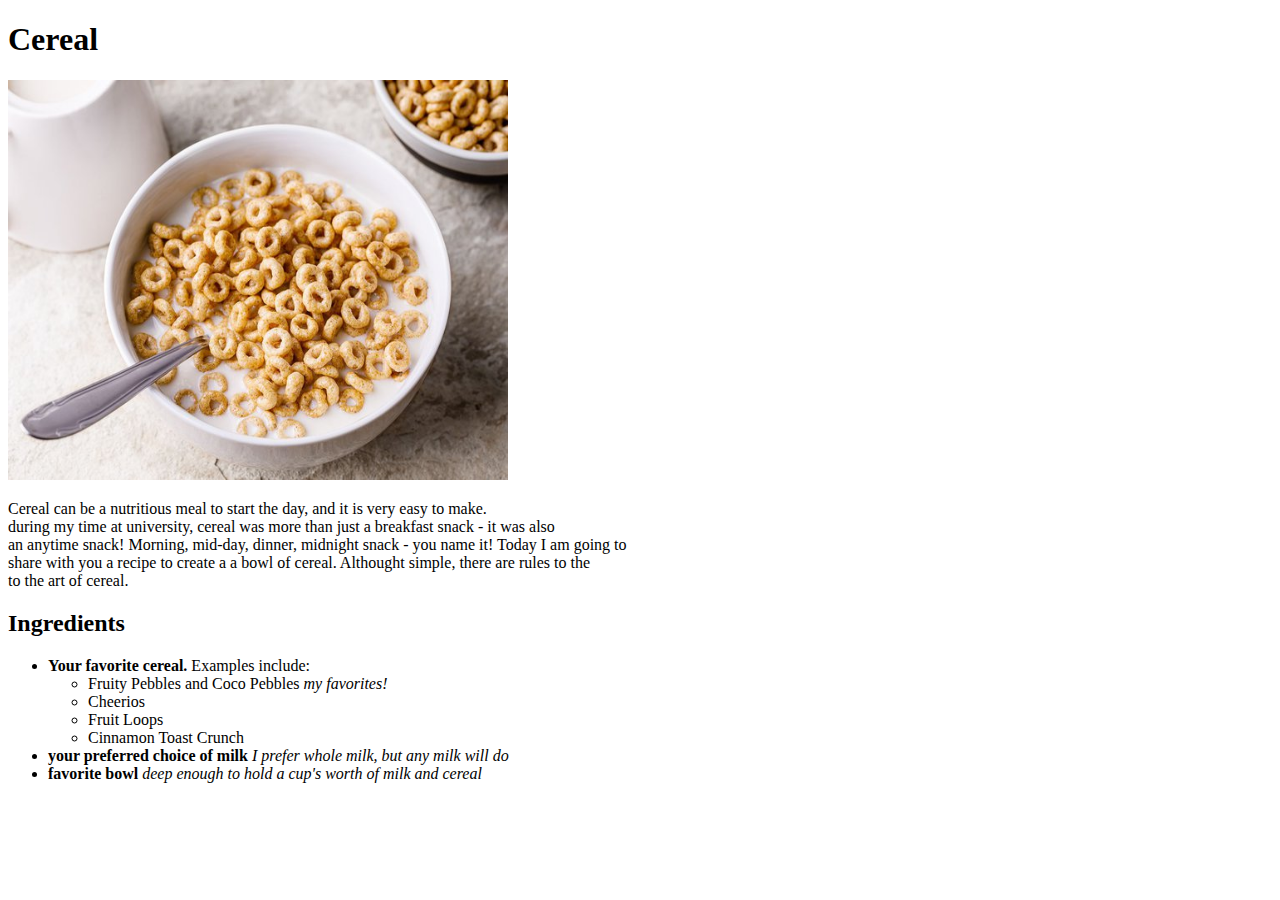
==== recipes/cereal.html @ 03ddf176 "Add cereal.html and cereal.jpg" ====
<!DOCTYPE html>
<html lang="en">
<head>
    <meta charset="UTF-8">
    <meta http-equiv="X-UA-Compatible" content="IE=edge">
    <meta name="viewport" content="width=device-width, initial-scale=1.0">
    <title>Cereal | Easy Recipes</title>
</head>
<body>
    <h1>Cereal</h1>
    <img src="../img/cereal.jpg" alt="A bowl of cheerios. Yummy!" width="500px" height="400px">
    <p>Cereal can be a nutritious meal to start the day, and it is very easy to make. <br>
        during my time at university, cereal was more than just a breakfast snack - it was also <br>
    an anytime snack! Morning, mid-day, dinner, midnight snack - you name it! Today I am going to <br>
    share with you a recipe to create a a bowl of cereal. Althought simple, there are rules to the <br>
    to the art of cereal.</p>
    <h2>Ingredients</h2>
        <ul>
            <li><strong>Your favorite cereal.</strong> Examples include: </li>
            <ul>
                <li>Fruity Pebbles and Coco Pebbles <em>my favorites!</em></li>
                <li>Cheerios</li>
                <li>Fruit Loops</li>
                <li>Cinnamon Toast Crunch</li>
            </ul>
            <li><strong> your preferred choice of milk</strong> <em>I prefer whole milk, but any milk will do</em></li>
            <li><strong>favorite bowl</strong> <em>deep enough to hold a cup's worth of milk and cereal</em></li>
        </ul>
    
</body>
</html>
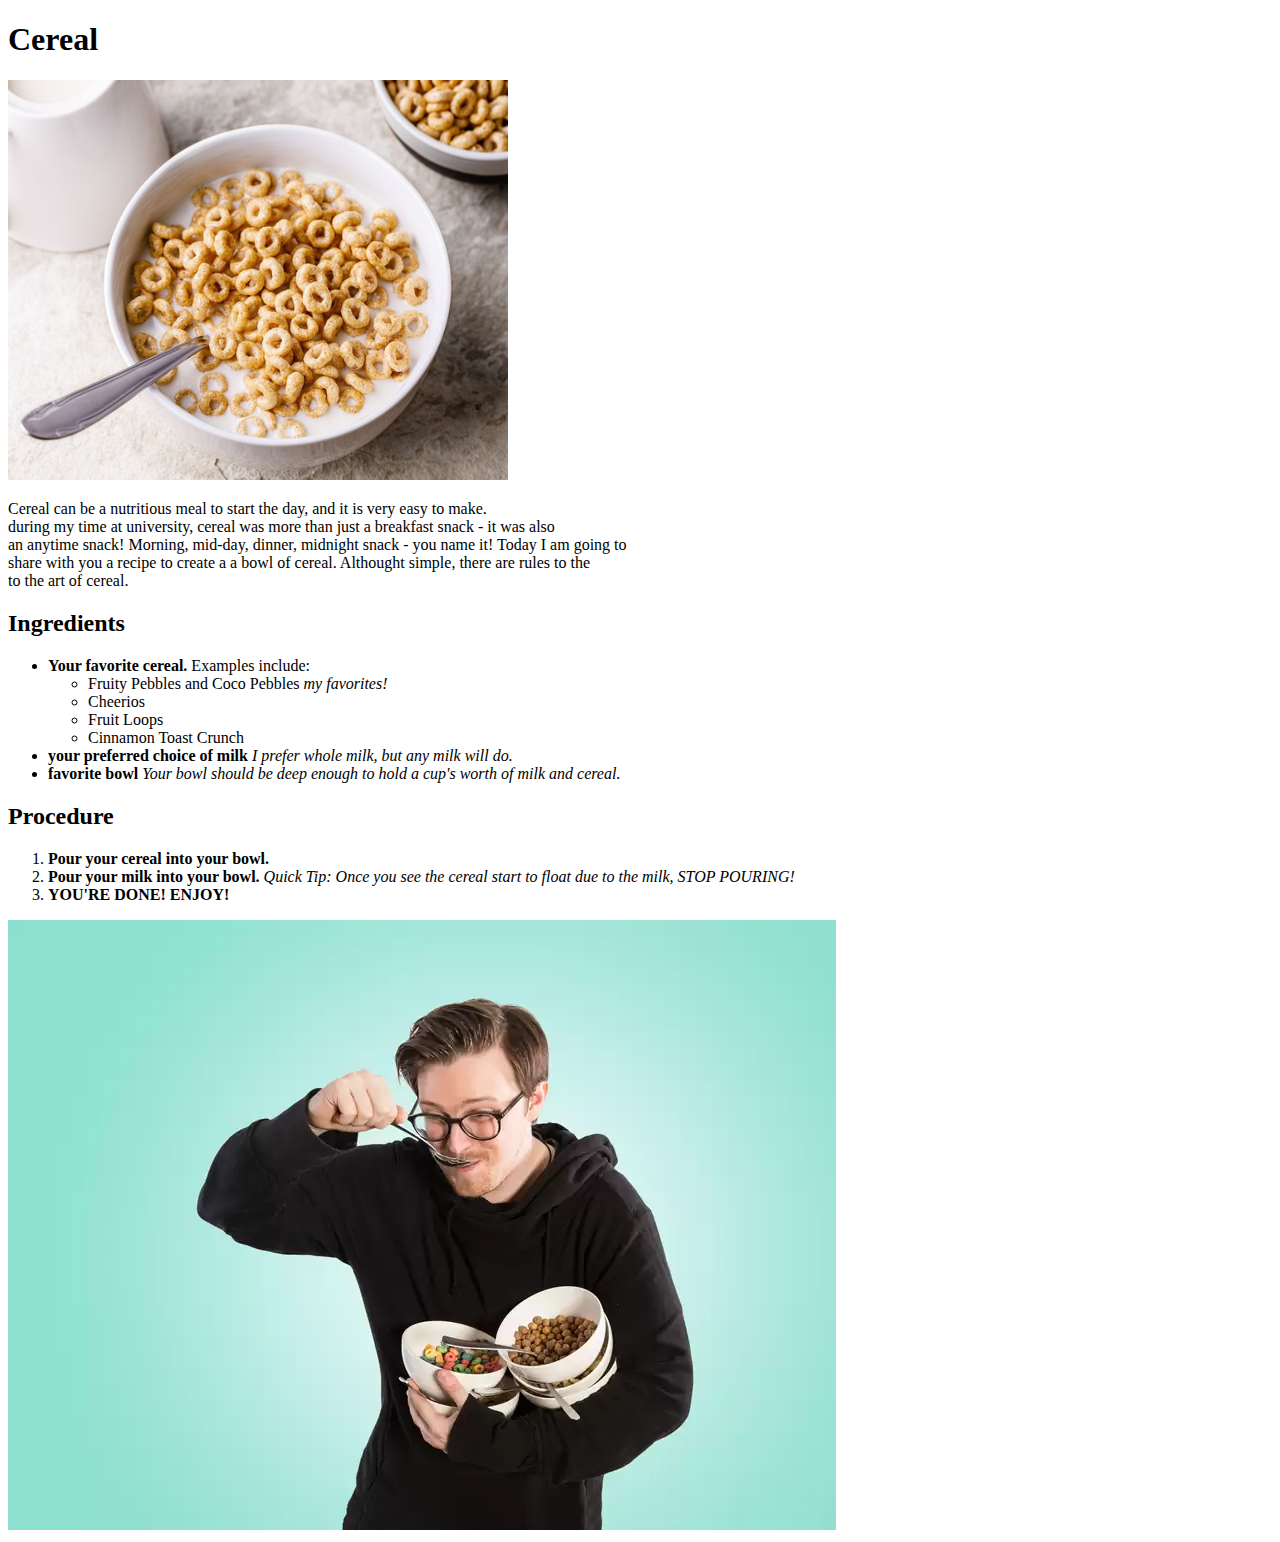
==== commit 3ae37c9a: "Link index.html to cereal.html and add pasta.html" ====
--- a/recipes/cereal.html
+++ b/recipes/cereal.html
@@ -18,14 +18,21 @@
         <ul>
             <li><strong>Your favorite cereal.</strong> Examples include: </li>
             <ul>
-                <li>Fruity Pebbles and Coco Pebbles <em>my favorites!</em></li>
+                <li>Fruity Pebbles and Coco Pebbles <i>my favorites!</i></li>
                 <li>Cheerios</li>
                 <li>Fruit Loops</li>
                 <li>Cinnamon Toast Crunch</li>
             </ul>
-            <li><strong> your preferred choice of milk</strong> <em>I prefer whole milk, but any milk will do</em></li>
-            <li><strong>favorite bowl</strong> <em>deep enough to hold a cup's worth of milk and cereal</em></li>
+            <li><strong> your preferred choice of milk</strong> <i>I prefer whole milk, but any milk will do.</i></li>
+            <li><strong>favorite bowl</strong> <i>Your bowl should be deep enough to hold a cup's worth of milk and cereal.</i></li>
         </ul>
-    
+    <h2>Procedure</h2>
+    <ol>
+        <li> <b>Pour your cereal into your bowl. </b></li>
+        <li> <b>Pour your milk into your bowl.</b> <em>Quick Tip: Once you see the cereal start to float due to the milk, STOP POURING!</em></li>
+        <li><strong>YOU'RE DONE! ENJOY!</strong></li>
+    </ol>
+
+    <img src="../img/happy-cereal-eater.jpg" alt="Man happily holding two bowls of cereal">
 </body>
 </html>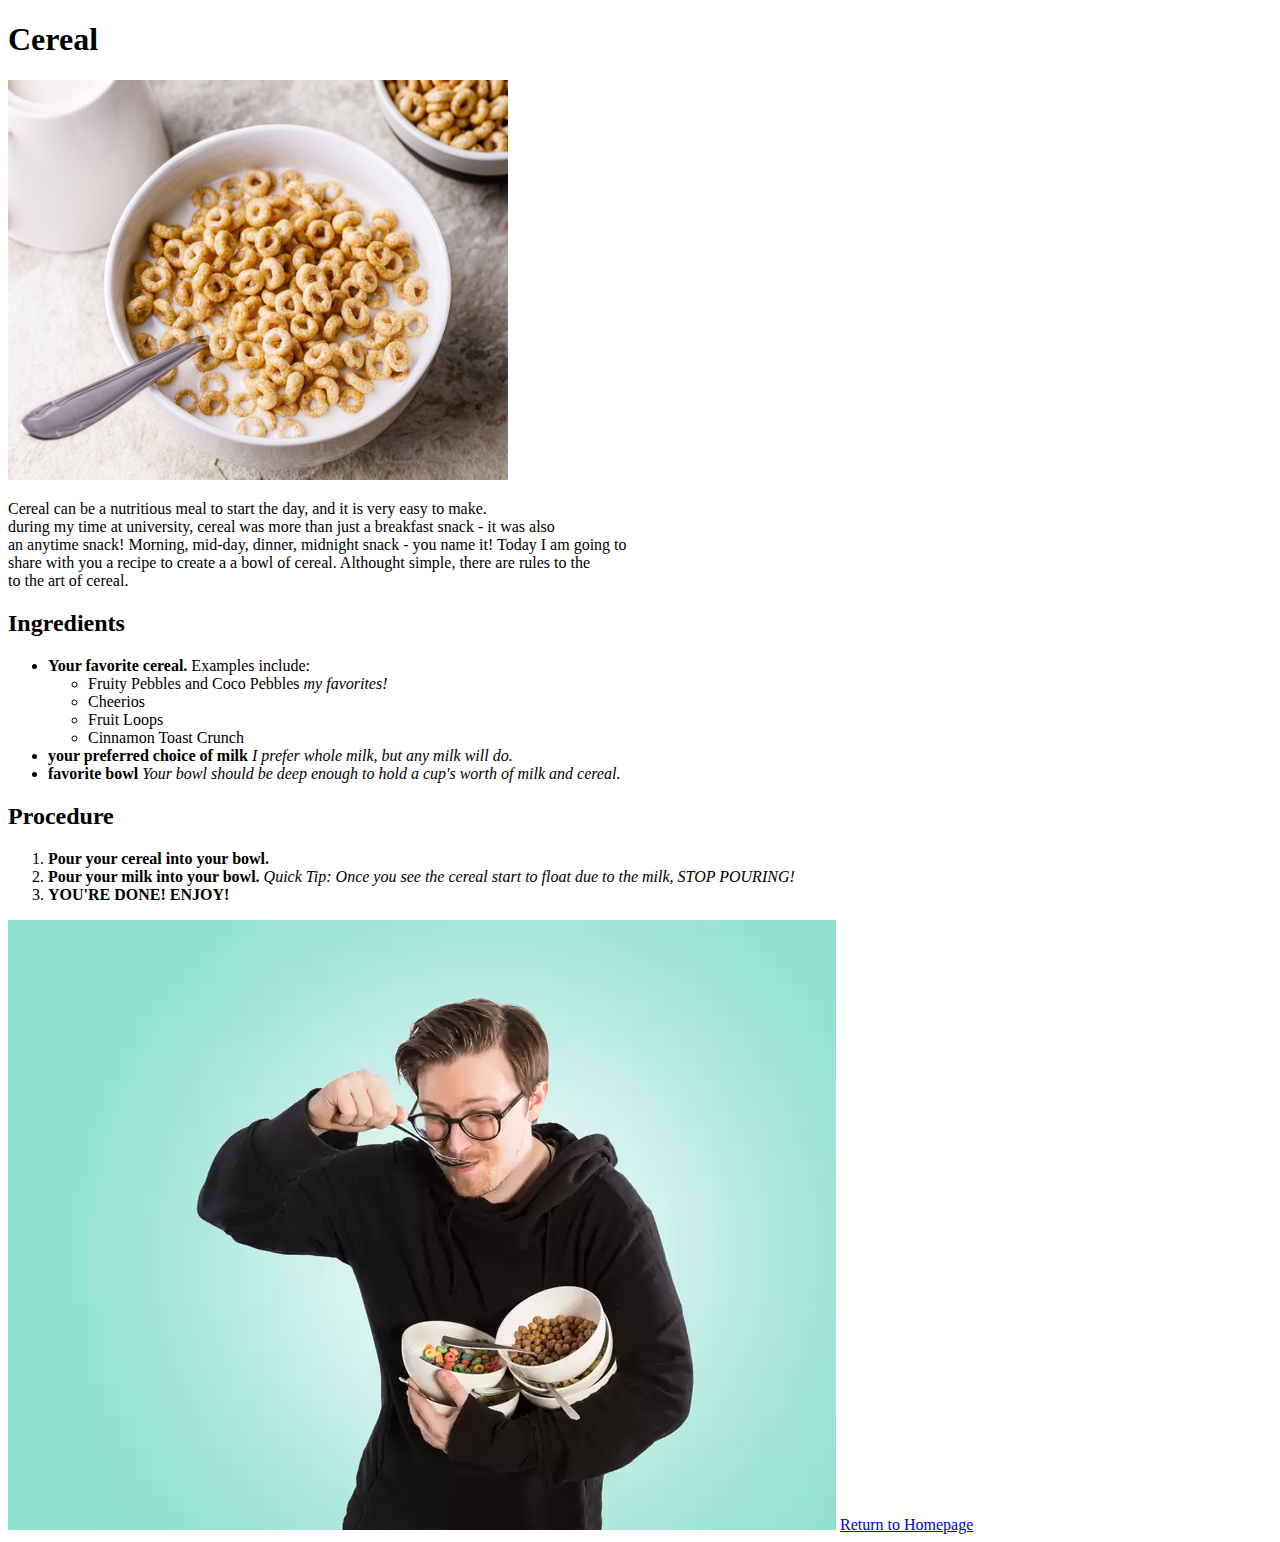
==== commit 2d13f7c8: "Add link back to index.html" ====
--- a/recipes/cereal.html
+++ b/recipes/cereal.html
@@ -4,7 +4,7 @@
     <meta charset="UTF-8">
     <meta http-equiv="X-UA-Compatible" content="IE=edge">
     <meta name="viewport" content="width=device-width, initial-scale=1.0">
-    <title>Cereal | Easy Recipes</title>
+    <title>Cereal | Odin Recipes</title>
 </head>
 <body>
     <h1>Cereal</h1>
@@ -34,5 +34,7 @@
     </ol>
 
     <img src="../img/happy-cereal-eater.jpg" alt="Man happily holding two bowls of cereal">
+
+    <a href="../index.html">Return to Homepage</a>
 </body>
 </html>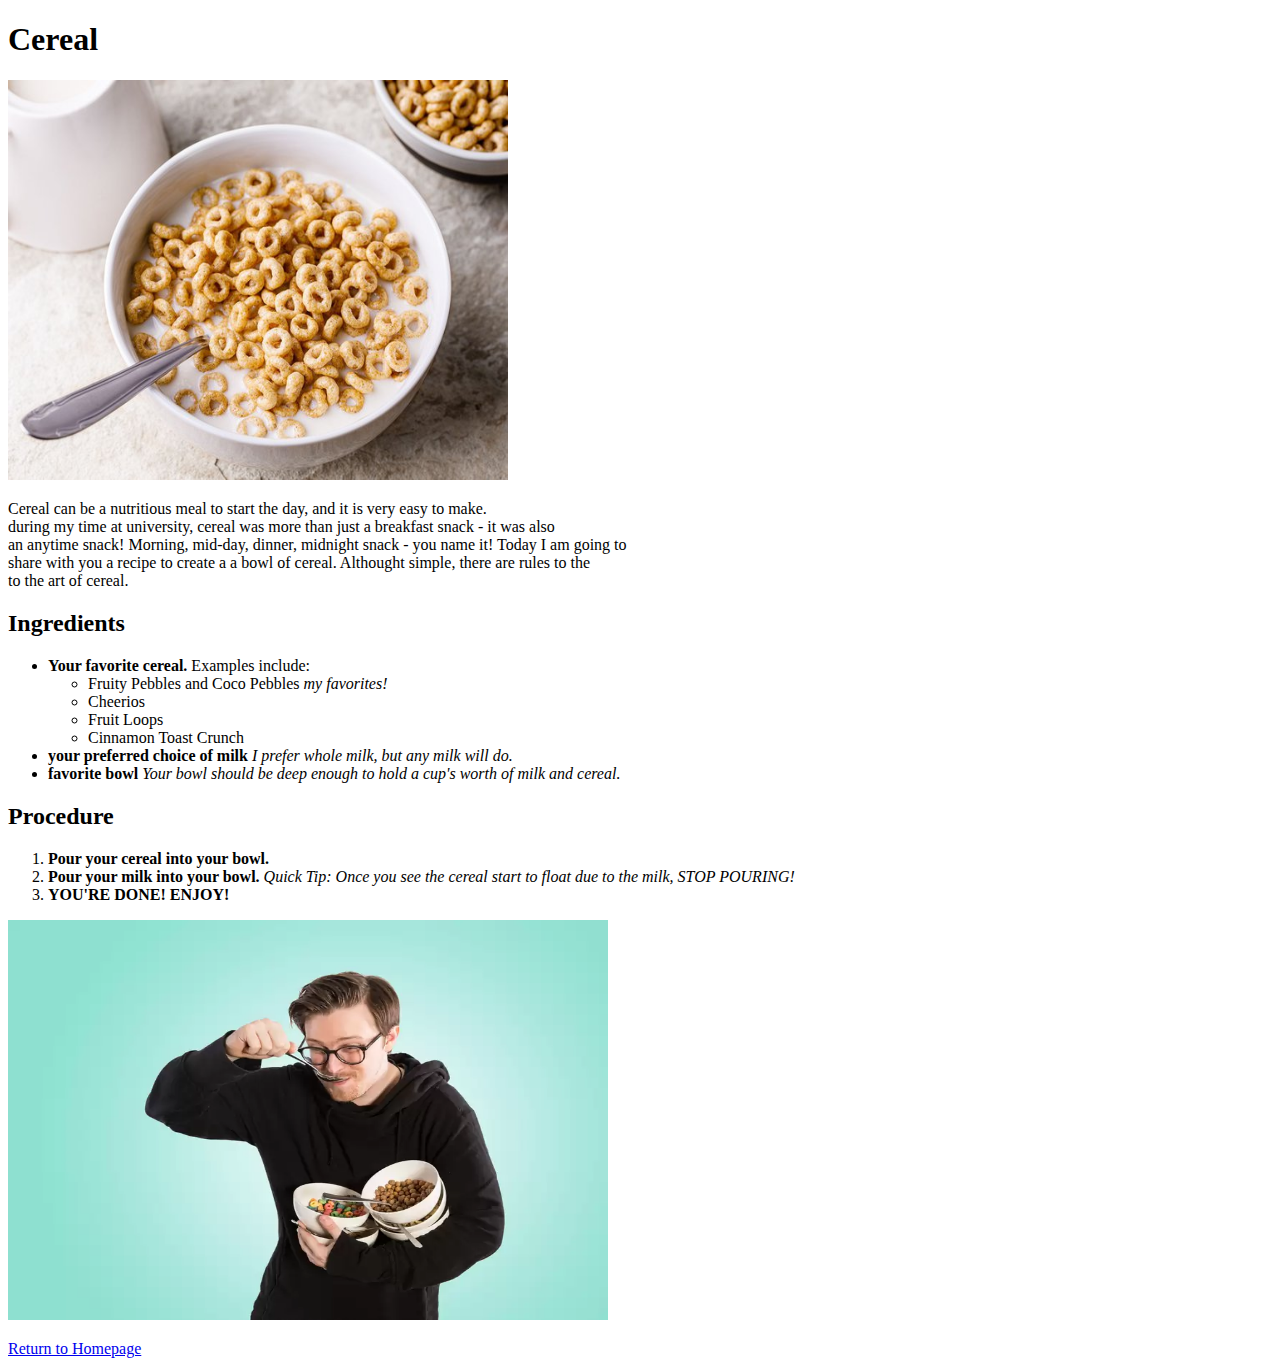
==== commit a7f2e10a: "Add pasta.html and linked to index.html" ====
--- a/recipes/cereal.html
+++ b/recipes/cereal.html
@@ -33,8 +33,8 @@
         <li><strong>YOU'RE DONE! ENJOY!</strong></li>
     </ol>
 
-    <img src="../img/happy-cereal-eater.jpg" alt="Man happily holding two bowls of cereal">
-
+    <img src="../img/happy-cereal-eater.jpg" alt="Man happily holding two bowls of cereal" width="600px" height="400px">
+<p></p>
     <a href="../index.html">Return to Homepage</a>
 </body>
 </html>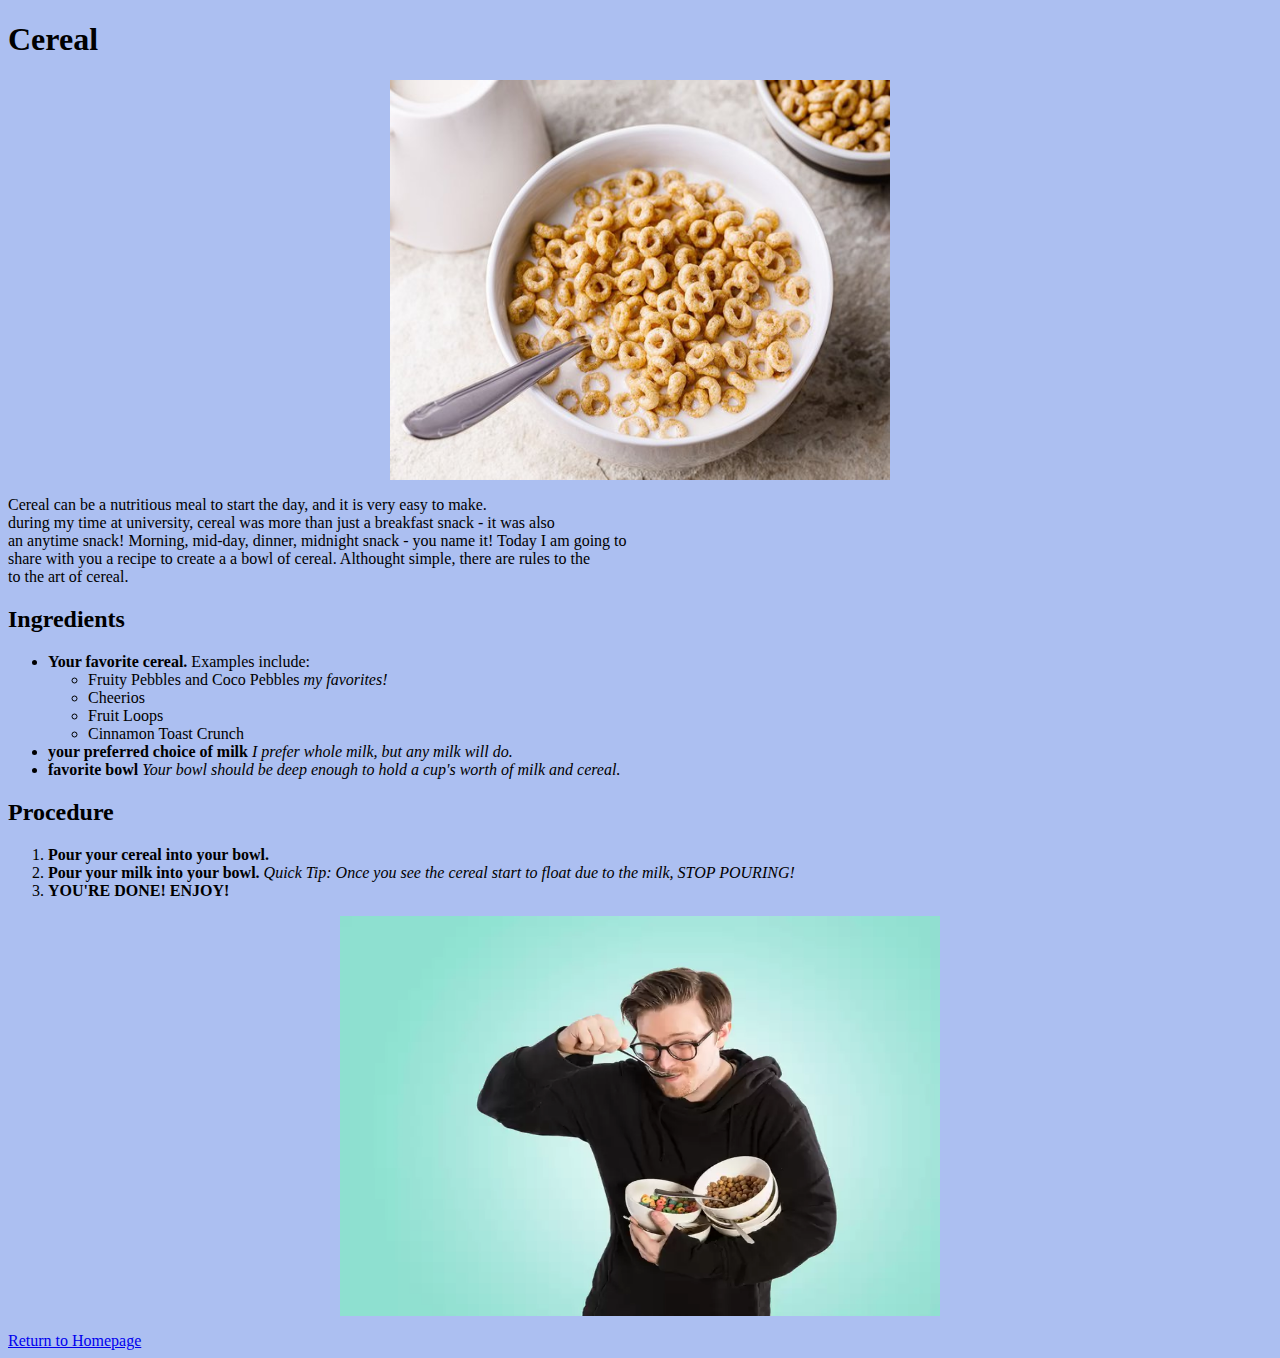
==== commit 6aca82a5: "Add stylesheet" ====
--- a/recipes/cereal.html
+++ b/recipes/cereal.html
@@ -4,6 +4,7 @@
     <meta charset="UTF-8">
     <meta http-equiv="X-UA-Compatible" content="IE=edge">
     <meta name="viewport" content="width=device-width, initial-scale=1.0">
+    <link rel="stylesheet" href="../style/styles.css">
     <title>Cereal | Odin Recipes</title>
 </head>
 <body>
--- a/style/styles.css
+++ b/style/styles.css
@@ -0,0 +1,21 @@
+body {
+    background-color: rgb(172, 191, 241);
+}
+
+#header {
+    text-align: center;
+    font-family: 'Courier New', Courier, monospace, sans-serif;
+    background-color: rgb(124, 156, 245);
+    font-weight: bolder;
+    border-radius: 50px;
+}
+
+img {
+    display:block;
+    margin: auto;
+}
+
+.index {
+    text-align: center;
+    font-family: 'Times New Roman', Times, serif
+}